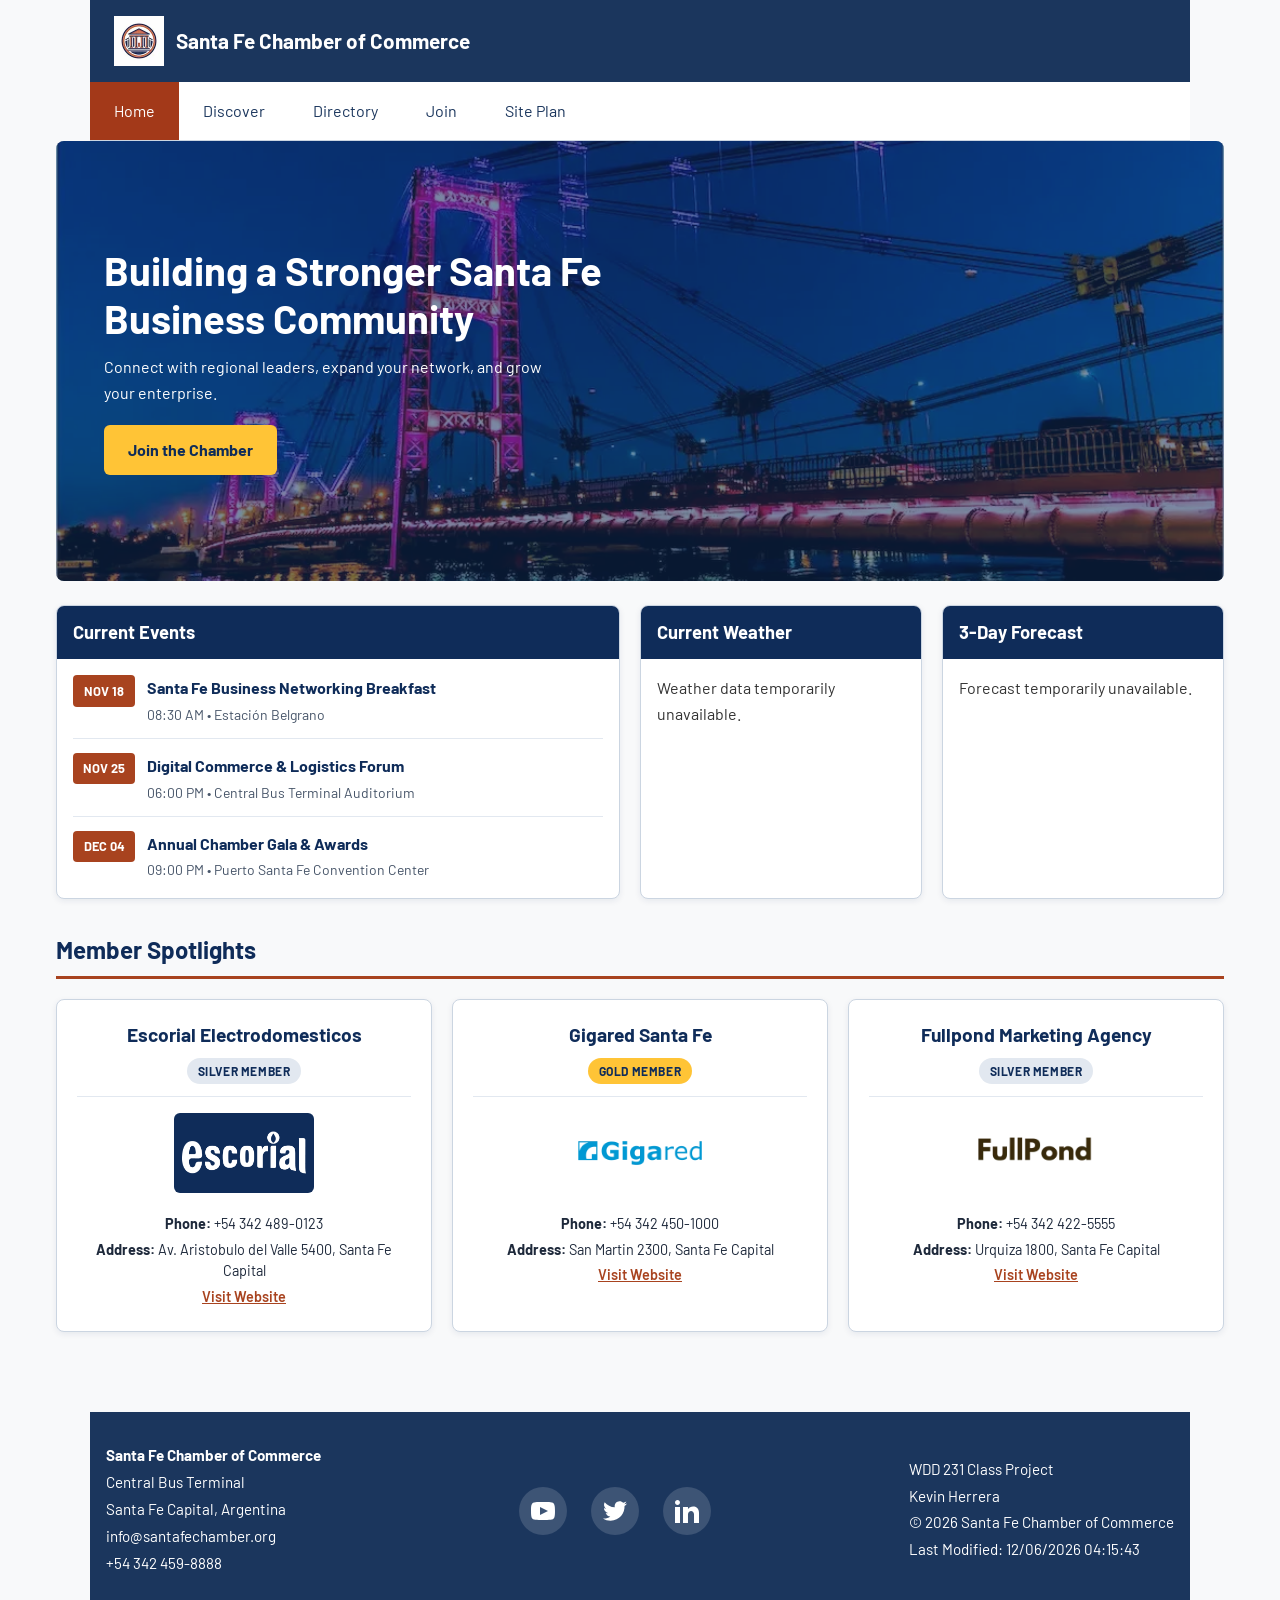
==== chamber/index.html @ 7e20f6a7 "W03 completed" ====
<!DOCTYPE html>
<html lang="en">
<head>
    <meta charset="UTF-8">
    <meta name="viewport" content="width=device-width, initial-scale=1.0">
    <title>Home - Santa Fe Chamber of Commerce</title>
    <meta name="description" content="Welcome to the Santa Fe Chamber of Commerce. Connecting local businesses, fostering economic growth, and supporting community events in Santa Fe Capital.">
    <meta name="author" content="Kevin Herrera">

    <!-- Favicon Integration -->
    <link rel="icon" href="images/favicon.webp" type="image/webp">

    <!-- Open Graph Metadata -->
    <meta property="og:title" content="Santa Fe Chamber of Commerce - Home">
    <meta property="og:description" content="Empowering local commerce, networking, and economic development in Santa Fe Capital, Argentina.">
    <meta property="og:image" content="https://kev8bits.github.io/wdd231/chamber/images/hero-santafe.webp">
    <meta property="og:url" content="https://kev8bits.github.io/wdd231/chamber/index.html">
    <meta property="og:type" content="website">

    <!-- Google Fonts (Barlow) -->
    <link rel="preconnect" href="https://fonts.googleapis.com">
    <link rel="preconnect" href="https://fonts.gstatic.com" crossorigin>
    <link rel="preload" href="https://fonts.googleapis.com/css2?family=Barlow:ital,wght@0,300;0,400;0,600;0,700;1,400&display=swap" as="style">
    <link rel="stylesheet" href="https://fonts.googleapis.com/css2?family=Barlow:ital,wght@0,300;0,400;0,600;0,700;1,400&display=swap" media="print" onload="this.media='all'">
    <noscript>
        <link rel="stylesheet" href="https://fonts.googleapis.com/css2?family=Barlow:ital,wght@0,300;0,400;0,600;0,700;1,400&display=swap">
    </noscript>

    <!-- Stylesheets -->
    <link rel="stylesheet" href="../styles/normalize.css">
    <link rel="stylesheet" href="styles/directory.css">
    <link rel="stylesheet" href="styles/directory-larger.css" media="screen and (min-width: 48rem)">
    <link rel="stylesheet" href="styles/home.css">
    <link rel="stylesheet" href="styles/home-larger.css" media="screen and (min-width: 48rem)">

    <!-- Scripts -->
    <script type="module" src="scripts/home.mjs"></script>
    <!-- preload hero image -->
    <link rel="preload" as="image" href="images/puente_sfe.webp" fetchpriority="high">
</head>
<body>
    <header>
        <div class="header-container">
            <img src="images/logo_header.webp" alt="Santa Fe Chamber of Commerce Logo" width="50" height="50" loading="eager" fetchpriority="high">
            <span>Santa Fe Chamber of Commerce</span>
        </div>
        <button id="ham-btn" class="hamburger" aria-label="Toggle Navigation Menu" aria-expanded="false"></button>
    </header>

    <nav id="nav-bar" class="navigation">
        <ul>
            <li class="current"><a href="index.html" aria-current="page">Home</a></li>
            <li><a href="discover.html">Discover</a></li>
            <li><a href="directory.html">Directory</a></li>
            <li><a href="join.html">Join</a></li>
            <li><a href="siteplan.html">Site Plan</a></li>
        </ul>
    </nav>

    <main class="home-main">
        <!-- Hero Section (Scalable <img> + CTA) -->
        <section class="hero" aria-label="Welcome Banner">
            <img src="images/puente_sfe.webp" alt="Panoramic view of Santa Fe Capital commercial district and suspension bridge" width="1200" height="500" loading="eager" fetchpriority="high">
            <div class="hero-overlay">
                <h1>Building a Stronger Santa Fe Business Community</h1>
                <p>Connect with regional leaders, expand your network, and grow your enterprise.</p>
                <a href="join.html" class="cta-btn">Join the Chamber</a>
            </div>
        </section>

        <!-- Info Grid: Current Events + Weather + 3-Day Forecast -->
        <section class="info-panels" aria-label="Events and Local Weather">
            <!-- Current Events Card -->
            <article class="panel-card events-card">
                <h2>Current Events</h2>
                <ul class="event-list">
                    <li>
                        <span class="event-date">NOV 18</span>
                        <div>
                            <h3>Santa Fe Business Networking Breakfast</h3>
                            <p>08:30 AM &bull; Estación Belgrano</p>
                        </div>
                    </li>
                    <li>
                        <span class="event-date">NOV 25</span>
                        <div>
                            <h3>Digital Commerce &amp; Logistics Forum</h3>
                            <p>06:00 PM &bull; Central Bus Terminal Auditorium</p>
                        </div>
                    </li>
                    <li>
                        <span class="event-date">DEC 04</span>
                        <div>
                            <h3>Annual Chamber Gala &amp; Awards</h3>
                            <p>09:00 PM &bull; Puerto Santa Fe Convention Center</p>
                        </div>
                    </li>
                </ul>
            </article>

            <!-- Current Weather Card -->
            <article class="panel-card weather-card">
                <h2>Current Weather</h2>
                <div id="current-weather" class="weather-current-box">
                    <p>Loading Santa Fe weather...</p>
                </div>
            </article>

            <!-- 3-Day Forecast Card -->
            <article class="panel-card forecast-card">
                <h2>3-Day Forecast</h2>
                <div id="weather-forecast" class="forecast-list">
                    <p>Loading forecast...</p>
                </div>
            </article>
        </section>

        <!-- Company Spotlights (Random Gold & Silver Members) -->
        <section class="spotlights-section" aria-labelledby="spotlights-heading">
            <h2 id="spotlights-heading">Member Spotlights</h2>
            <div id="spotlights-container" class="spotlights-grid"></div>
        </section>
    </main>

    <footer>
        <div class="footer-content">
            <div class="footer-info">
                <p><strong>Santa Fe Chamber of Commerce</strong></p>
                <p>Central Bus Terminal</p>
                <p>Santa Fe Capital, Argentina</p>
                <p>info@santafechamber.org</p>
                <p>+54 342 459-8888</p>
            </div>

            <div class="footer-social">
                <a href="#" aria-label="YouTube">
                    <svg viewBox="0 0 24 24" xmlns="http://www.w3.org/2000/svg">
                        <path d="M19.615 3.184c-3.604-.246-11.631-.245-15.23 0-3.897.266-4.356 2.62-4.385 8.816.029 6.185.484 8.549 4.385 8.816 3.6.245 11.626.246 15.23 0 3.897-.266 4.356-2.62 4.385-8.816-.029-6.185-.484-8.549-4.385-8.816zm-10.615 12.816v-8l8 3.993-8 4.007z"/>
                    </svg>
                </a>
                <a href="#" aria-label="Twitter">
                    <svg viewBox="0 0 24 24" xmlns="http://www.w3.org/2000/svg">
                        <path d="M24 4.557c-.883.392-1.832.656-2.828.775 1.017-.609 1.798-1.574 2.165-2.724-.951.564-2.005.974-3.127 1.195-.897-.957-2.178-1.555-3.594-1.555-3.179 0-5.515 2.966-4.797 6.045-4.091-.205-7.719-2.165-10.148-5.144-1.29 2.213-.669 5.108 1.523 6.574-.806-.026-1.566-.247-2.229-.616-.054 2.281 1.581 4.415 3.949 4.89-.693.188-1.452.232-2.224.084.626 1.956 2.444 3.379 4.6 3.419-2.07 1.623-4.678 2.348-7.29 2.04 2.179 1.397 4.768 2.212 7.548 2.212 9.142 0 14.307-7.721 13.995-14.646.962-.695 1.797-1.562 2.457-2.549z"/>
                    </svg>
                </a>
                <a href="#" aria-label="LinkedIn">
                    <svg viewBox="0 0 24 24" xmlns="http://www.w3.org/2000/svg">
                        <path d="M4.98 3.5c0 1.381-1.11 2.5-2.48 2.5s-2.48-1.119-2.48-2.5c0-1.38 1.11-2.5 2.48-2.5s2.48 1.12 2.48 2.5zm.02 4.5h-5v16h5v-16zm7.982 0h-4.968v16h4.969v-8.399c0-4.67 6.029-5.052 6.029 0v8.399h4.988v-10.131c0-7.88-8.922-7.593-11.018-3.714v-2.155z"/>
                    </svg>
                </a>
            </div>

            <div class="footer-project">
                <p>WDD 231 Class Project</p>
                <p>Kevin Herrera</p>
                <p>&copy; <span id="currentYear"></span> Santa Fe Chamber of Commerce</p>
                <p id="lastModified"></p>
            </div>
        </div>
    </footer>
</body>
</html>
---- chamber/styles/directory.css ----
:root {
    --primary-color: #1b365d;
    --secondary-color: #a33919; /* this made a contrast error so i made it darker */
    --background-color: #f8f9fa;
    --card-background: #ffffff;
    --text-color: #333333;
    --border-color: #cbd5e1;
    --font-primary: 'Barlow', Arial, sans-serif;
}

* {
    box-sizing: border-box;
    margin: 0;
    padding: 0;
    font-family: var(--font-primary);
}

body {
    background-color: var(--background-color);
    color: var(--text-color);
    line-height: 1.6;
}

header {
    background-color: var(--primary-color);
    color: #ffffff;
    display: flex;
    justify-content: space-between;
    align-items: center;
    padding: 1rem 1.5rem;
}

.header-container {
    display: flex;
    align-items: center;
    gap: 12px;
}

.header-container span {
    font-size: 1.3rem;
    font-weight: 700;
}

.hamburger {
    background: none;
    border: none;
    font-size: 2rem;
    color: #ffffff;
    cursor: pointer;
}

.hamburger::before {
    content: "\2630";
}

.hamburger.show::before {
    content: "\00D7";
}

/* Mobile Navigation */
.navigation {
    display: none;
    background-color: #ffffff;
    border-bottom: 1px solid var(--border-color);
}

.navigation.show {
    display: block;
}

.navigation ul {
    list-style: none;
}

.navigation a {
    display: block;
    padding: 0.8rem 1.5rem;
    color: var(--primary-color);
    text-decoration: none;
    border-bottom: 1px solid #eeeeee;
}

.navigation li.current a {
    background-color: var(--secondary-color);
    color: #ffffff;
}

/* Main Container (min-height prevents CLS) */
main {
    padding: 1rem;
    max-width: 100%;
    min-height: 80vh; 
}

main h1 {
    text-align: center;
    color: var(--primary-color);
    margin-bottom: 1.5rem;
}

/* Controls */
.view-controls {
    display: flex;
    justify-content: center;
    gap: 1rem;
    margin-bottom: 2rem;
}

.view-controls button {
    padding: 0.5rem 1.2rem;
    background-color: #ffffff;
    border: 1px solid var(--primary-color);
    color: var(--primary-color);
    border-radius: 4px;
    cursor: pointer;
    font-weight: 600;
}

.view-controls button.active {
    background-color: var(--primary-color);
    color: #ffffff;
}

/* Grid Layout (Default Responsive 1-column mobile) */
#directory-container.grid-layout {
    display: grid;
    grid-template-columns: repeat(auto-fit, minmax(280px, 1fr));
    gap: 1.5rem;
}

#directory-container.grid-layout .member-card {
    background-color: var(--card-background);
    border: 1px solid var(--border-color);
    border-radius: 8px;
    padding: 2rem 1.5rem; 
    text-align: center;
    display: flex;
    flex-direction: column;
    align-items: center;
    justify-content: flex-start; 
    gap: 0.5rem; 
}

#directory-container.grid-layout img {
    width: 100%;
    max-width: 150px; 
    height: 110px;
    object-fit: contain;
    margin-bottom: 1.5rem; 
}

#directory-container .member-card img.invert-filter {
    filter: brightness(0);
    opacity: 0.85;
}

#directory-container.grid-layout img:hover {
    filter: drop-shadow(0px 4px 8px rgba(0, 0, 0, 0.2));
}

#directory-container.grid-layout .member-card img.invert-filter:hover {
    filter: brightness(0) drop-shadow(0px 4px 8px rgba(0, 0, 0, 0.3));
}

#directory-container.grid-layout h2 {
    font-size: 1.2rem;
    color: var(--text-color);
    margin-bottom: 0.5rem;
}

#directory-container.grid-layout p {
    font-size: 0.9rem;
    color: #555555;
    margin: 0;
}

#directory-container.grid-layout a {
    margin-top: 1rem;
    color: #0000ee;
    text-decoration: underline;
    font-size: 0.95rem;
}

/* List Layout (Mobile) */
#directory-container.list-layout {
    display: flex;
    flex-direction: column;
    gap: 0.5rem;
}

#directory-container.list-layout .member-card {
    background-color: var(--card-background);
    border: 1px solid var(--border-color);
    padding: 1rem;
    display: flex;
    flex-direction: column;
    gap: 0.25rem;
}

#directory-container.list-layout img {
    display: none;
}

/* Single Global Footer Declaration */
footer {
    background-color: var(--primary-color);
    color: #ffffff;
    padding: 2rem 1rem;
    margin-top: 3rem;
}

.footer-content {
    display: flex;
    flex-direction: column;
    align-items: center;
    text-align: center;
    gap: 2.5rem;
}

.footer-info p, 
.footer-project p {
    margin-bottom: 0.25rem;
    font-size: 0.95rem;
    line-height: 1.5;
}

.footer-social {
    display: flex;
    gap: 1.5rem;
    justify-content: center;
}

.footer-social a {
    display: flex;
    align-items: center;
    justify-content: center;
    width: 48px;
    height: 48px;
    background-color: rgba(255, 255, 255, 0.15);
    color: #ffffff;
    border-radius: 50%;
    text-decoration: none;
    transition: background-color 0.2s ease, transform 0.2s ease;
}

.footer-social a:hover {
    background-color: var(--secondary-color);
    transform: translateY(-3px);
}

.footer-social svg {
    width: 24px;
    height: 24px;
    fill: currentColor;
}
---- chamber/styles/directory-larger.css ----
@media only screen and (min-width: 48rem) {
    header,
    nav,
    main,
    footer {
        max-width: 1100px;
        margin-left: auto;
        margin-right: auto;
    }

    .hamburger {
        display: none;
    }

    /* Horizontal Desktop Navigation */
    .navigation {
        display: block;
        border-bottom: 1px solid var(--border-color);
    }

    .navigation ul {
        display: flex;
        justify-content: flex-start;
    }

    .navigation a {
        border-bottom: none;
        padding: 1rem 1.5rem;
        transition: background-color 0.2s ease, color 0.2s ease;
    }

    .navigation a:hover {
        background-color: var(--secondary-color);
        color: #ffffff;
    }

    main {
        padding: 2rem 1rem;
    }

    /* Desktop List View Layout */
    #directory-container.list-layout .member-card {
        display: grid;
        grid-template-columns: 2fr 2fr 1fr 1fr;
        align-items: center;
        gap: 1rem;
        padding: 1rem 1.5rem;
    }

    /* Desktop Footer Layout */
    .footer-content {
        flex-direction: row;
        justify-content: space-between;
        align-items: center;
        text-align: left;
    }
}
---- chamber/styles/home.css ----
:root {
    --primary-navy: #0F2C59;
    --terracotta: #A8431F;
    --accent-gold: #FFC436;
    --surface-light: #F8FAFC;
    --border-subtle: #CBD5E1;
    --text-dark: #1E293B;
}

.home-main {
    max-width: 1200px;
    margin: 0 auto;
    padding: 0 1rem 2rem;
}

/* Hero Banner */
.hero {
    position: relative;
    border-radius: 0.5rem;
    overflow: hidden;
    margin-bottom: 1.5rem;
    background-color: var(--primary-navy);
}

.hero img {
    display: block;
    width: 100%;
    height: 360px;
    object-fit: cover;
    opacity: 0.45;
}

.hero-overlay {
    position: absolute;
    inset: 0;
    display: flex;
    flex-direction: column;
    justify-content: center;
    align-items: flex-start;
    padding: 1.5rem;
    color: #FFFFFF;
}

.hero-overlay h1 {
    font-size: 1.65rem;
    line-height: 1.2;
    margin: 0 0 0.75rem;
    color: #FFFFFF;
    text-align: left;
}

.hero-overlay p {
    font-size: 1rem;
    margin: 0 0 1.25rem;
    max-width: 52ch;
}

.cta-btn {
    display: inline-block;
    background-color: var(--accent-gold);
    color: var(--primary-navy);
    font-weight: 700;
    text-decoration: none;
    padding: 0.75rem 1.5rem;
    border-radius: 0.375rem;
    transition: transform 0.2s ease, background-color 0.2s ease;
}

.cta-btn:hover,
.cta-btn:focus-visible {
    background-color: #FFD15C;
    transform: translateY(-2px);
}

/* Events & Weather Panels */
.info-panels {
    display: grid;
    grid-template-columns: 1fr;
    gap: 1.25rem;
    margin-bottom: 2rem;
}

.panel-card {
    background-color: #FFFFFF;
    border: 1px solid var(--border-subtle);
    border-radius: 0.5rem;
    overflow: hidden;
    box-shadow: 0 2px 6px rgba(15, 44, 89, 0.08);
}

.panel-card h2 {
    background-color: var(--primary-navy);
    color: #FFFFFF;
    margin: 0;
    padding: 0.75rem 1rem;
    font-size: 1.15rem;
}

/* Events List */
.event-list {
    list-style: none;
    margin: 0;
    padding: 1rem;
    display: flex;
    flex-direction: column;
    gap: 0.85rem;
}

.event-list li {
    display: flex;
    align-items: flex-start;
    gap: 0.75rem;
    padding-bottom: 0.75rem;
    border-bottom: 1px solid #E2E8F0;
}

.event-list li:last-child {
    border-bottom: none;
    padding-bottom: 0;
}

.event-date {
    background-color: var(--terracotta);
    color: #FFFFFF;
    font-weight: 700;
    font-size: 0.8rem;
    padding: 0.35rem 0.55rem;
    border-radius: 0.25rem;
    min-width: 62px;
    text-align: center;
}

.event-list h3 {
    margin: 0 0 0.2rem;
    font-size: 1rem;
    color: var(--primary-navy);
}

.event-list p {
    margin: 0;
    font-size: 0.875rem;
    color: #475569;
}

/* Current Weather */
.weather-current-box {
    padding: 1rem;
    display: flex;
    align-items: center;
    gap: 1rem;
}

.weather-current-box img {
    width: 68px;
    height: 68px;
    background-color: var(--primary-navy);
    border-radius: 50%;
    padding: 0.25rem;
}

.weather-temp {
    font-size: 2rem;
    font-weight: 700;
    color: var(--primary-navy);
    margin: 0;
}

.weather-desc {
    text-transform: capitalize;
    font-weight: 600;
    color: var(--text-dark);
    margin: 0.15rem 0;
}

.weather-meta {
    font-size: 0.85rem;
    color: #475569;
    margin: 0;
}

/* 3-Day Forecast */
.forecast-list {
    padding: 1rem;
    display: flex;
    flex-direction: column;
    gap: 0.75rem;
}

.forecast-row {
    display: flex;
    justify-content: space-between;
    align-items: center;
    padding: 0.5rem 0.75rem;
    background-color: var(--surface-light);
    border-radius: 0.375rem;
    font-size: 0.95rem;
}

.forecast-day {
    font-weight: 700;
    color: var(--primary-navy);
}

/* Spotlights */
.spotlights-section h2 {
    color: var(--primary-navy);
    border-bottom: 3px solid var(--terracotta);
    padding-bottom: 0.4rem;
    margin-bottom: 1.25rem;
}

.spotlights-grid {
    display: grid;
    grid-template-columns: 1fr;
    gap: 1.25rem;
}

.spotlight-card {
    background-color: #FFFFFF;
    border: 1px solid var(--border-subtle);
    border-radius: 0.5rem;
    padding: 1.25rem;
    display: flex;
    flex-direction: column;
    align-items: center;
    text-align: center;
    box-shadow: 0 2px 6px rgba(15, 44, 89, 0.08);
}

.spotlight-header {
    width: 100%;
    border-bottom: 1px solid #E2E8F0;
    padding-bottom: 0.75rem;
    margin-bottom: 1rem;
}

.spotlight-header h3 {
    margin: 0 0 0.4rem;
    color: var(--primary-navy);
    font-size: 1.2rem;
}

.membership-badge {
    display: inline-block;
    font-size: 0.75rem;
    font-weight: 700;
    text-transform: uppercase;
    letter-spacing: 0.05em;
    padding: 0.2rem 0.65rem;
    border-radius: 999px;
}

.badge-gold {
    background-color: var(--accent-gold);
    color: var(--primary-navy);
}

.badge-silver {
    background-color: #E2E8F0;
    color: var(--primary-navy);
}

.spotlight-logo-wrap {
    width: 140px;
    height: 80px;
    display: flex;
    align-items: center;
    justify-content: center;
    margin-bottom: 1rem;
    padding: 0.5rem;
    border-radius: 0.375rem;
}

.spotlight-logo-wrap.dark-bg {
    background-color: var(--primary-navy);
}

.spotlight-logo-wrap img {
    max-width: 100%;
    max-height: 100%;
    object-fit: contain;
}

.spotlight-details {
    font-size: 0.9rem;
    color: var(--text-dark);
    line-height: 1.5;
}

.spotlight-details p {
    margin: 0.25rem 0;
}

.spotlight-details a {
    color: var(--terracotta);
    font-weight: 600;
    text-decoration: underline;
}
---- chamber/styles/home-larger.css ----
.hero img {
height: 440px;
}

.hero-overlay {
    padding: 3rem;
}

.hero-overlay h1 {
    font-size: 2.5rem;
    max-width: 22ch;
}

.info-panels {
    grid-template-columns: 2fr 1fr 1fr;
}

.spotlights-grid {
    grid-template-columns: repeat(3, 1fr);
}
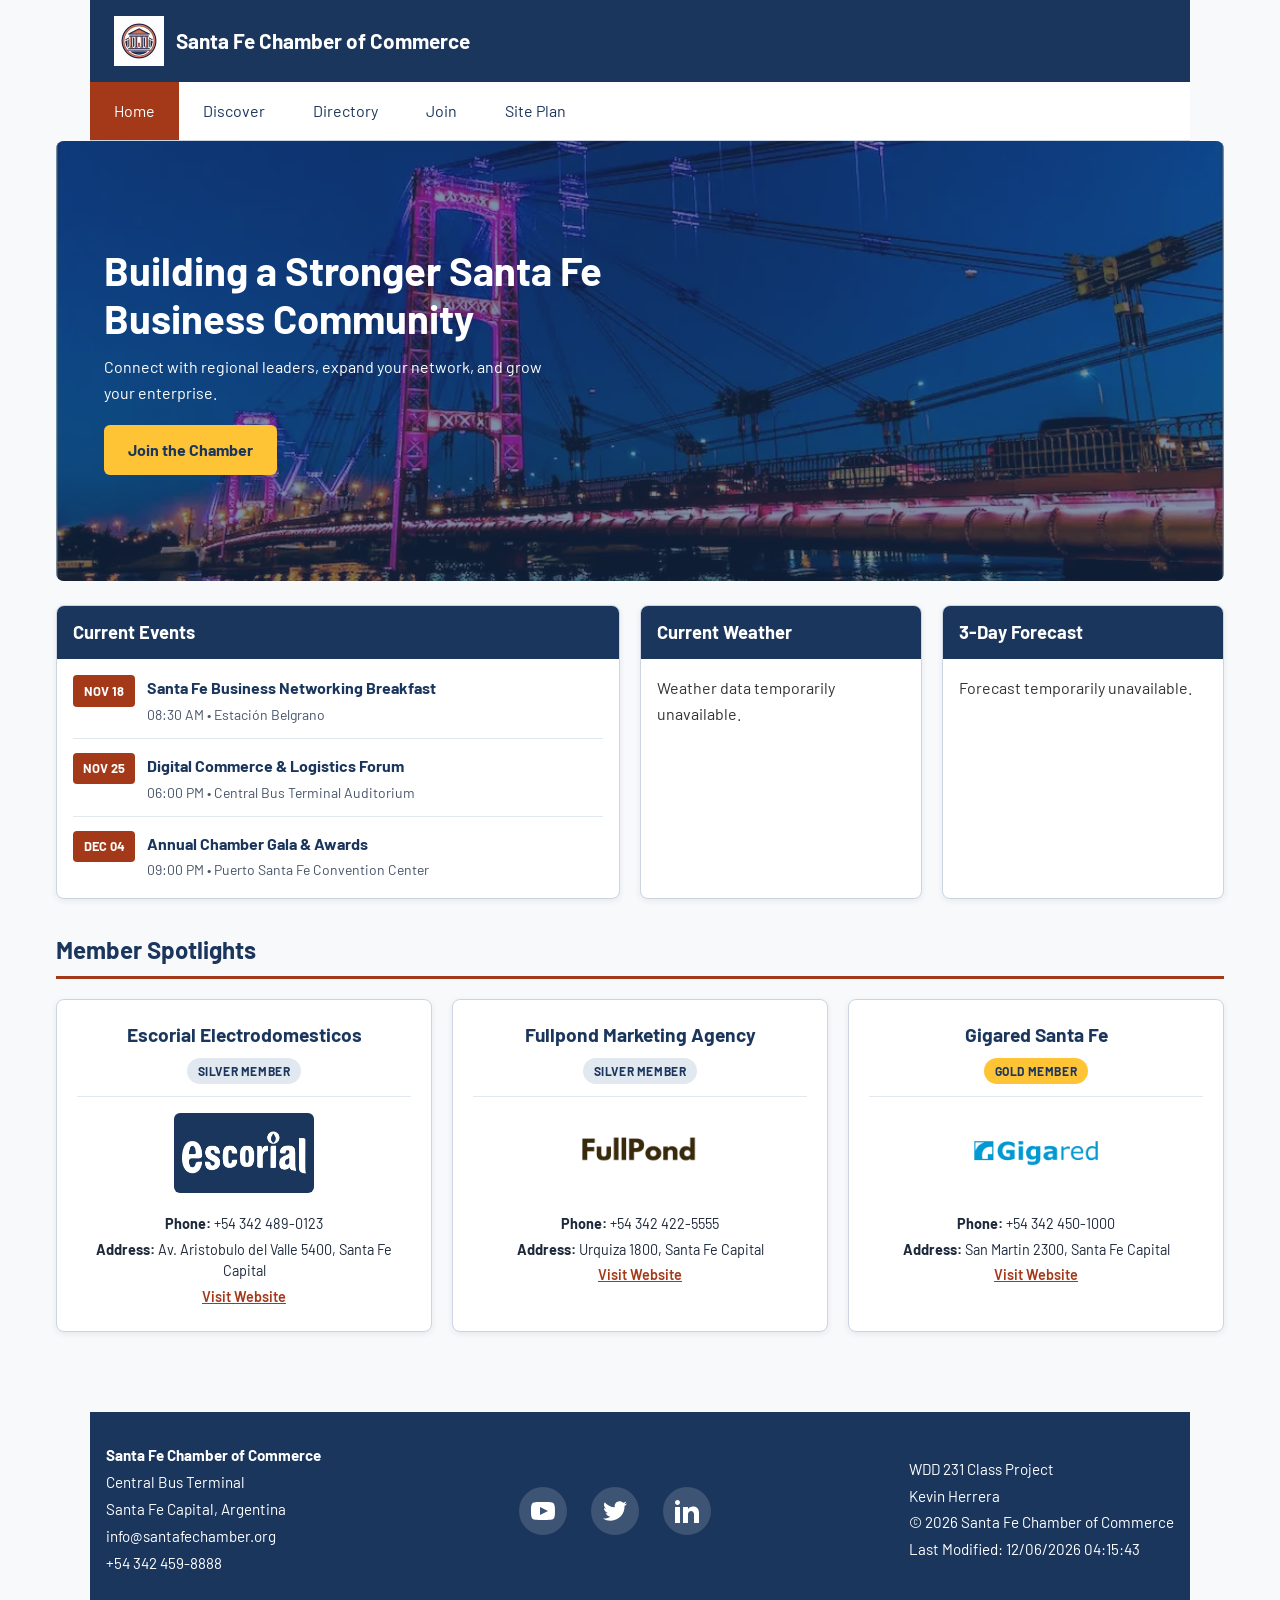
==== commit 575b09e2: "bugs fixed" ====
--- a/chamber/index.html
+++ b/chamber/index.html
@@ -11,9 +11,9 @@
     <link rel="icon" href="images/favicon.webp" type="image/webp">
 
     <!-- Open Graph Metadata -->
-    <meta property="og:title" content="Santa Fe Chamber of Commerce - Home">
+    <meta property="og:title" content="Santa Fe Chamber of Commerce | Local Business Hub">
     <meta property="og:description" content="Empowering local commerce, networking, and economic development in Santa Fe Capital, Argentina.">
-    <meta property="og:image" content="https://kev8bits.github.io/wdd231/chamber/images/hero-santafe.webp">
+    <meta property="og:image" content="https://kev8bits.github.io/wdd231/chamber/images/puente_sfe.webp">
     <meta property="og:url" content="https://kev8bits.github.io/wdd231/chamber/index.html">
     <meta property="og:type" content="website">
 
--- a/chamber/styles/home.css
+++ b/chamber/styles/home.css
@@ -1,12 +1,3 @@
-:root {
-    --primary-navy: #0F2C59;
-    --terracotta: #A8431F;
-    --accent-gold: #FFC436;
-    --surface-light: #F8FAFC;
-    --border-subtle: #CBD5E1;
-    --text-dark: #1E293B;
-}
-
 .home-main {
     max-width: 1200px;
     margin: 0 auto;
@@ -19,7 +10,7 @@
     border-radius: 0.5rem;
     overflow: hidden;
     margin-bottom: 1.5rem;
-    background-color: var(--primary-navy);
+    background-color: var(--primary-color);
 }
 
 .hero img {
@@ -57,8 +48,8 @@
 
 .cta-btn {
     display: inline-block;
-    background-color: var(--accent-gold);
-    color: var(--primary-navy);
+    background-color: #FFC436;
+    color: var(--primary-color);
     font-weight: 700;
     text-decoration: none;
     padding: 0.75rem 1.5rem;
@@ -81,15 +72,15 @@
 }
 
 .panel-card {
-    background-color: #FFFFFF;
-    border: 1px solid var(--border-subtle);
+    background-color: var(--card-background);
+    border: 1px solid #CBD5E1;
     border-radius: 0.5rem;
     overflow: hidden;
     box-shadow: 0 2px 6px rgba(15, 44, 89, 0.08);
 }
 
 .panel-card h2 {
-    background-color: var(--primary-navy);
+    background-color: var(--primary-color);
     color: #FFFFFF;
     margin: 0;
     padding: 0.75rem 1rem;
@@ -120,7 +111,7 @@
 }
 
 .event-date {
-    background-color: var(--terracotta);
+    background-color: var(--secondary-color);
     color: #FFFFFF;
     font-weight: 700;
     font-size: 0.8rem;
@@ -133,7 +124,7 @@
 .event-list h3 {
     margin: 0 0 0.2rem;
     font-size: 1rem;
-    color: var(--primary-navy);
+    color: var(--primary-color);
 }
 
 .event-list p {
@@ -153,7 +144,7 @@
 .weather-current-box img {
     width: 68px;
     height: 68px;
-    background-color: var(--primary-navy);
+    background-color: var(--primary-color);
     border-radius: 50%;
     padding: 0.25rem;
 }
@@ -161,14 +152,14 @@
 .weather-temp {
     font-size: 2rem;
     font-weight: 700;
-    color: var(--primary-navy);
+    color: var(--primary-color);
     margin: 0;
 }
 
 .weather-desc {
     text-transform: capitalize;
     font-weight: 600;
-    color: var(--text-dark);
+    color: #1E293B;
     margin: 0.15rem 0;
 }
 
@@ -191,20 +182,20 @@
     justify-content: space-between;
     align-items: center;
     padding: 0.5rem 0.75rem;
-    background-color: var(--surface-light);
+    background-color: var(--background-color);
     border-radius: 0.375rem;
     font-size: 0.95rem;
 }
 
 .forecast-day {
     font-weight: 700;
-    color: var(--primary-navy);
+    color: var(--primary-color);
 }
 
 /* Spotlights */
 .spotlights-section h2 {
-    color: var(--primary-navy);
-    border-bottom: 3px solid var(--terracotta);
+    color: var(--primary-color);
+    border-bottom: 3px solid var(--secondary-color);
     padding-bottom: 0.4rem;
     margin-bottom: 1.25rem;
 }
@@ -216,8 +207,8 @@
 }
 
 .spotlight-card {
-    background-color: #FFFFFF;
-    border: 1px solid var(--border-subtle);
+    background-color: var(--card-background);
+    border: 1px solid #CBD5E1;
     border-radius: 0.5rem;
     padding: 1.25rem;
     display: flex;
@@ -236,7 +227,7 @@
 
 .spotlight-header h3 {
     margin: 0 0 0.4rem;
-    color: var(--primary-navy);
+    color: var(--primary-color);
     font-size: 1.2rem;
 }
 
@@ -251,13 +242,13 @@
 }
 
 .badge-gold {
-    background-color: var(--accent-gold);
-    color: var(--primary-navy);
+    background-color: #FFC436;
+    color: var(--primary-color);
 }
 
 .badge-silver {
     background-color: #E2E8F0;
-    color: var(--primary-navy);
+    color: var(--primary-color);
 }
 
 .spotlight-logo-wrap {
@@ -272,7 +263,7 @@
 }
 
 .spotlight-logo-wrap.dark-bg {
-    background-color: var(--primary-navy);
+    background-color: var(--primary-color);
 }
 
 .spotlight-logo-wrap img {
@@ -283,7 +274,7 @@
 
 .spotlight-details {
     font-size: 0.9rem;
-    color: var(--text-dark);
+    color: #1E293B;
     line-height: 1.5;
 }
 
@@ -292,7 +283,7 @@
 }
 
 .spotlight-details a {
-    color: var(--terracotta);
+    color: var(--secondary-color);
     font-weight: 600;
     text-decoration: underline;
 }
--- a/chamber/styles/home-larger.css
+++ b/chamber/styles/home-larger.css
@@ -1,21 +1,22 @@
+@media only screen and (min-width: 48rem) {
+    .hero img {
+        height: 440px;
+    }
 
-.hero img {
-height: 440px;
-}
+    .hero-overlay {
+        padding: 3rem;
+    }
 
-.hero-overlay {
-    padding: 3rem;
-}
+    .hero-overlay h1 {
+        font-size: 2.5rem;
+        max-width: 22ch;
+    }
 
-.hero-overlay h1 {
-    font-size: 2.5rem;
-    max-width: 22ch;
-}
+    .info-panels {
+        grid-template-columns: 2fr 1fr 1fr;
+    }
 
-.info-panels {
-    grid-template-columns: 2fr 1fr 1fr;
-}
-
-.spotlights-grid {
-    grid-template-columns: repeat(3, 1fr);
-}
+    .spotlights-grid {
+        grid-template-columns: repeat(3, 1fr);
+    }
+}
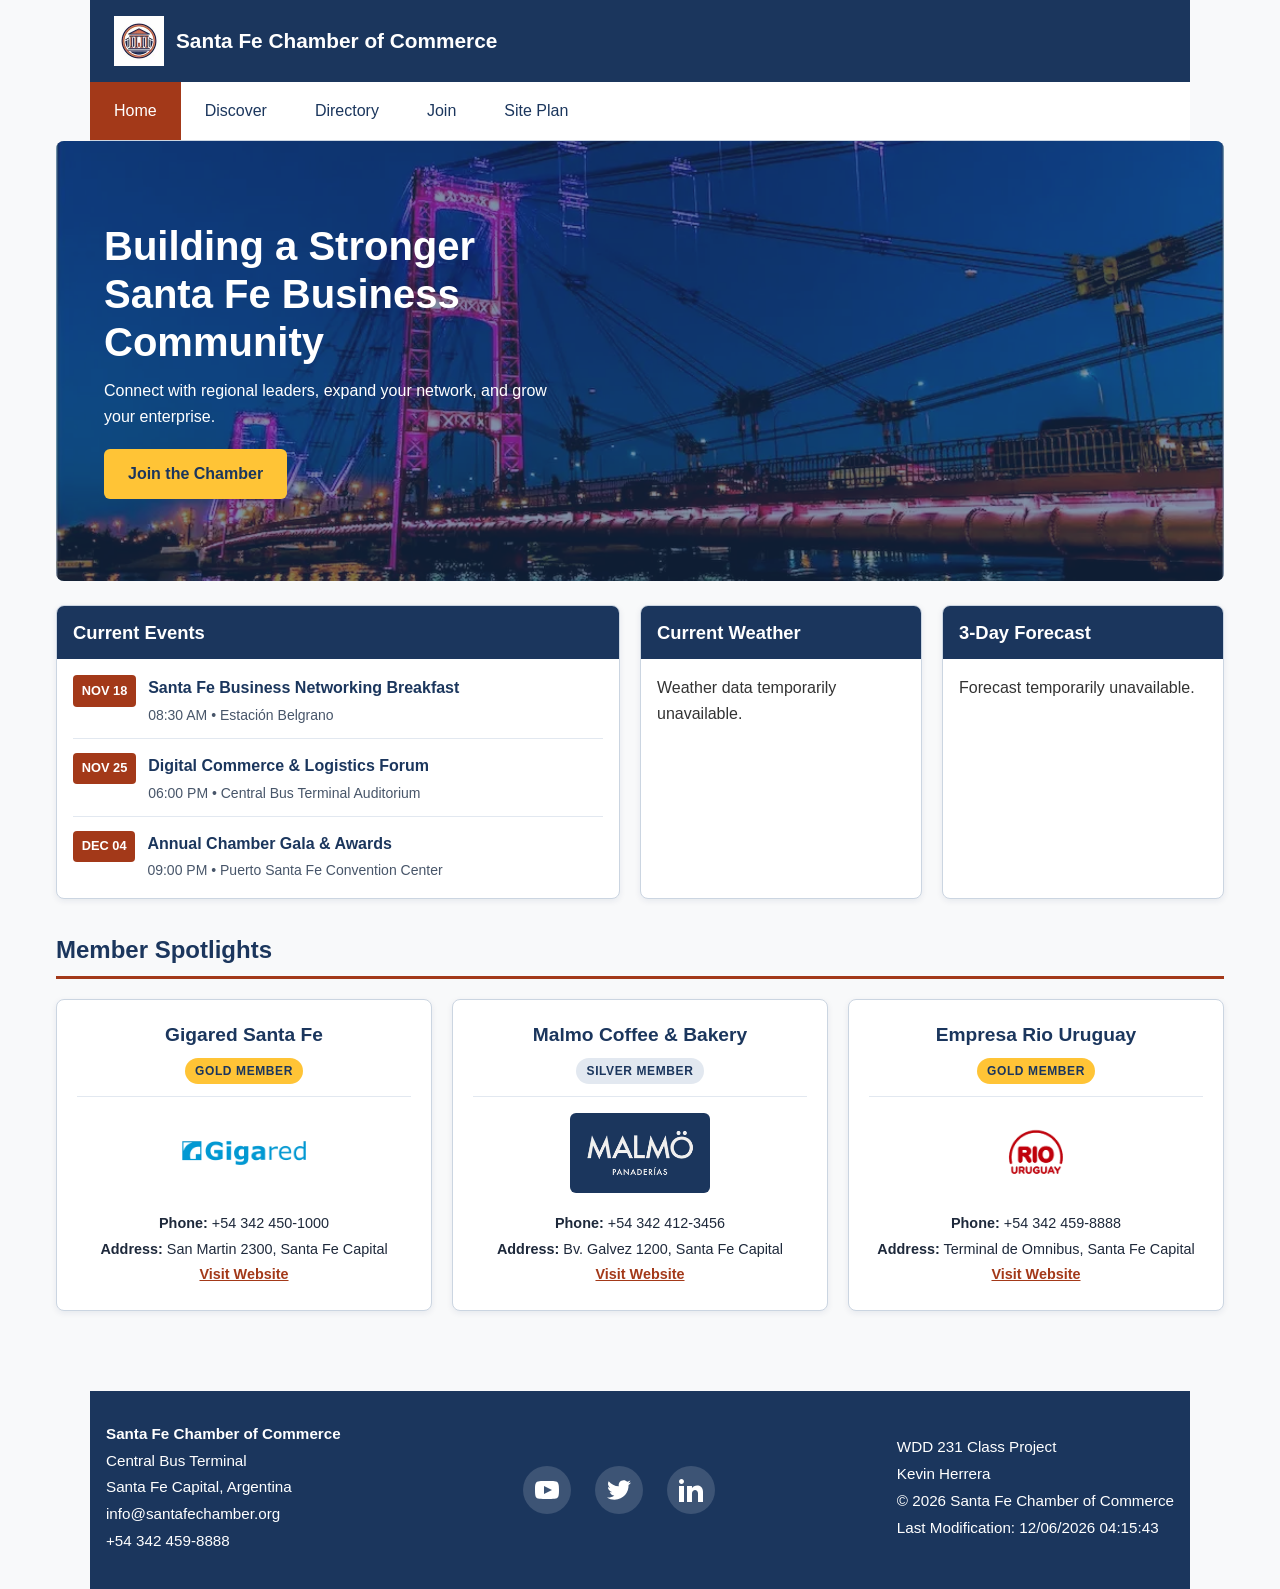
==== commit fa3e351b: "w03 fixes and w04 learning activities" ====
--- a/chamber/index.html
+++ b/chamber/index.html
@@ -20,11 +20,6 @@
     <!-- Google Fonts (Barlow) -->
     <link rel="preconnect" href="https://fonts.googleapis.com">
     <link rel="preconnect" href="https://fonts.gstatic.com" crossorigin>
-    <link rel="preload" href="https://fonts.googleapis.com/css2?family=Barlow:ital,wght@0,300;0,400;0,600;0,700;1,400&display=swap" as="style">
-    <link rel="stylesheet" href="https://fonts.googleapis.com/css2?family=Barlow:ital,wght@0,300;0,400;0,600;0,700;1,400&display=swap" media="print" onload="this.media='all'">
-    <noscript>
-        <link rel="stylesheet" href="https://fonts.googleapis.com/css2?family=Barlow:ital,wght@0,300;0,400;0,600;0,700;1,400&display=swap">
-    </noscript>
 
     <!-- Stylesheets -->
     <link rel="stylesheet" href="../styles/normalize.css">
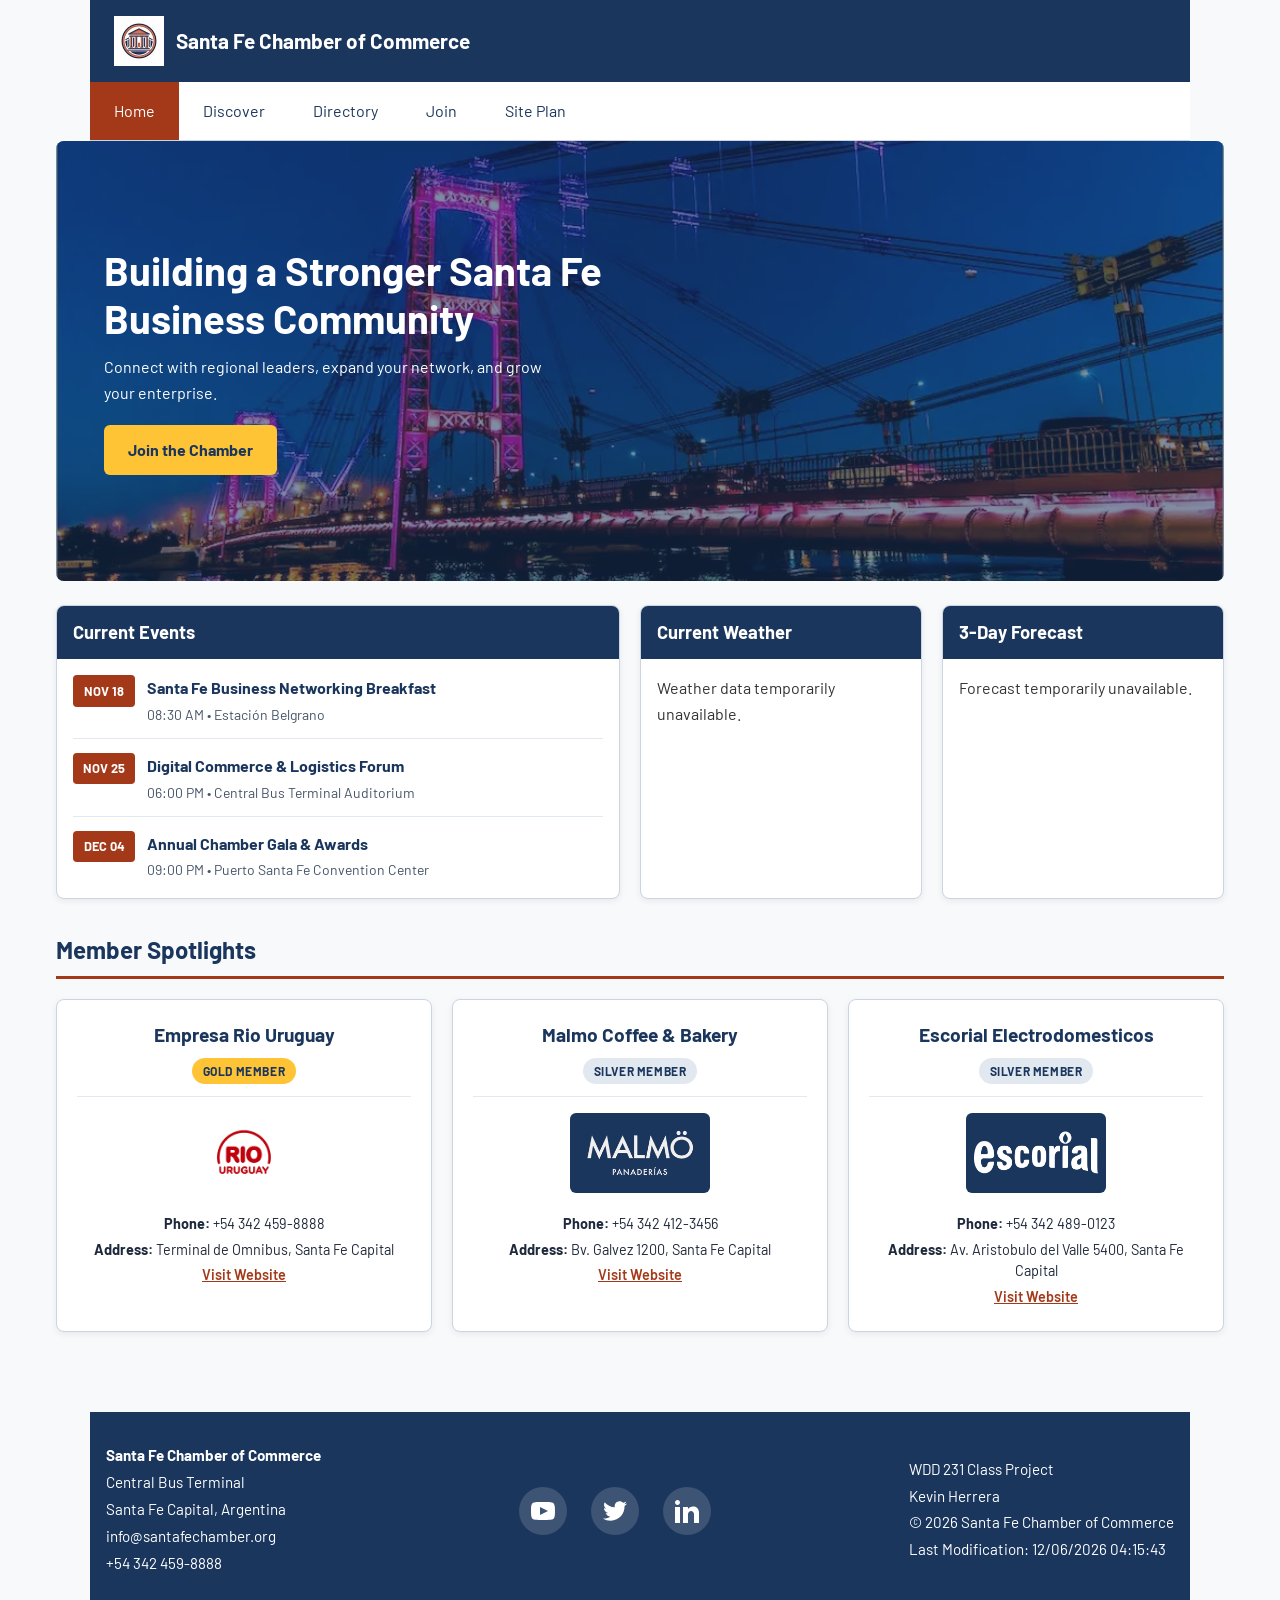
==== commit aa5a28de: "google fonts bug fixed" ====
--- a/chamber/index.html
+++ b/chamber/index.html
@@ -20,6 +20,7 @@
     <!-- Google Fonts (Barlow) -->
     <link rel="preconnect" href="https://fonts.googleapis.com">
     <link rel="preconnect" href="https://fonts.gstatic.com" crossorigin>
+    <link rel="stylesheet" href="https://fonts.googleapis.com/css2?family=Barlow:ital,wght@0,300;0,400;0,600;0,700;1,400&display=swap">
 
     <!-- Stylesheets -->
     <link rel="stylesheet" href="../styles/normalize.css">
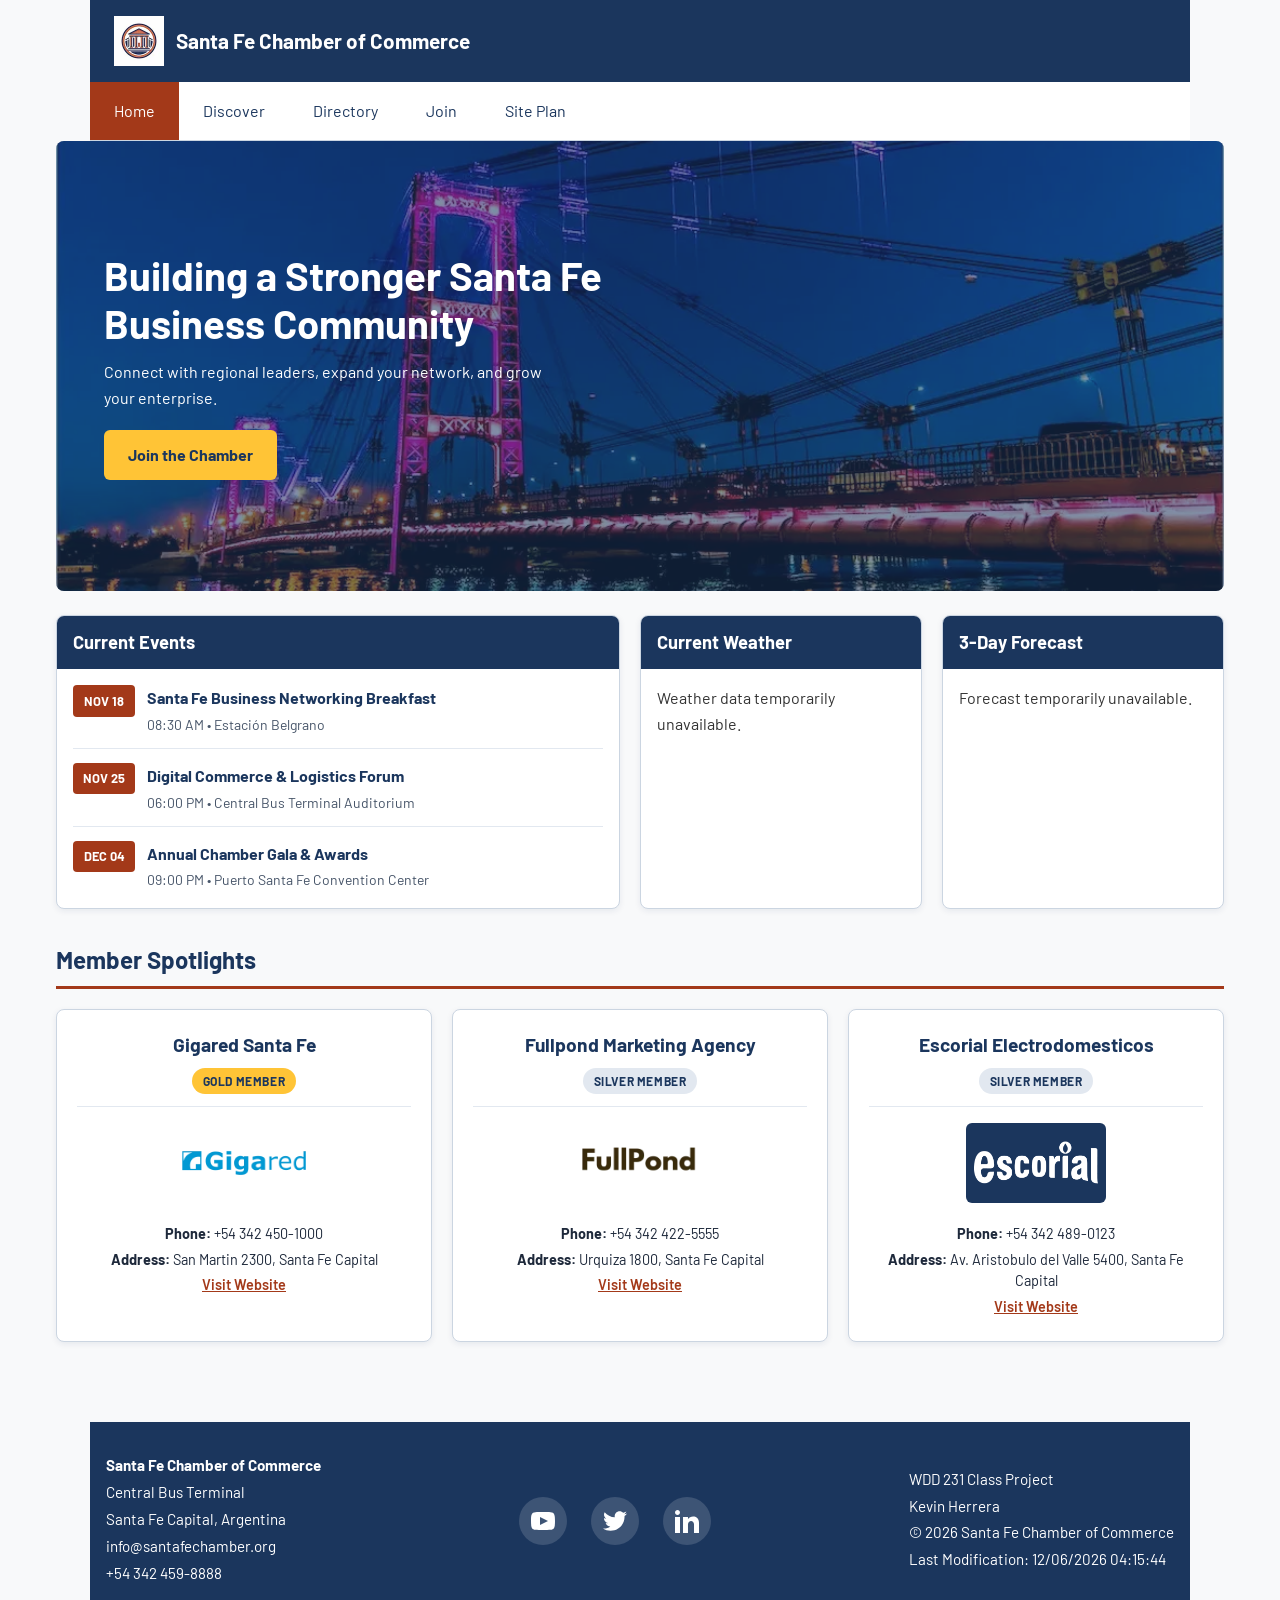
==== commit 87d5fe81: "." ====
--- a/chamber/index.html
+++ b/chamber/index.html
@@ -56,7 +56,7 @@
     <main class="home-main">
         <!-- Hero Section (Scalable <img> + CTA) -->
         <section class="hero" aria-label="Welcome Banner">
-            <img src="images/puente_sfe.webp" alt="Panoramic view of Santa Fe Capital commercial district and suspension bridge" width="1200" height="500" loading="eager" fetchpriority="high">
+            <img src="images/puente_sfe.webp" alt="Panoramic view of Santa Fe Capital commercial district and suspension bridge" width="1054" height="721" loading="eager" fetchpriority="high">
             <div class="hero-overlay">
                 <h1>Building a Stronger Santa Fe Business Community</h1>
                 <p>Connect with regional leaders, expand your network, and grow your enterprise.</p>
--- a/chamber/styles/home.css
+++ b/chamber/styles/home.css
@@ -6,7 +6,8 @@
 
 /* Hero Banner */
 .hero {
-    position: relative;
+    display: grid;
+    grid-template-columns: 1fr;
     border-radius: 0.5rem;
     overflow: hidden;
     margin-bottom: 1.5rem;
@@ -14,16 +15,19 @@
 }
 
 .hero img {
+    grid-area: 1 / 1;
     display: block;
     width: 100%;
-    height: 360px;
+    height: 100%;
+    min-height: 260px;
     object-fit: cover;
     opacity: 0.45;
 }
 
 .hero-overlay {
-    position: absolute;
-    inset: 0;
+    grid-area: 1 / 1;
+    position: relative;
+    z-index: 1;
     display: flex;
     flex-direction: column;
     justify-content: center;
--- a/chamber/styles/home-larger.css
+++ b/chamber/styles/home-larger.css
@@ -1,6 +1,6 @@
 @media only screen and (min-width: 48rem) {
     .hero img {
-        height: 440px;
+        max-height: 450px;
     }
 
     .hero-overlay {
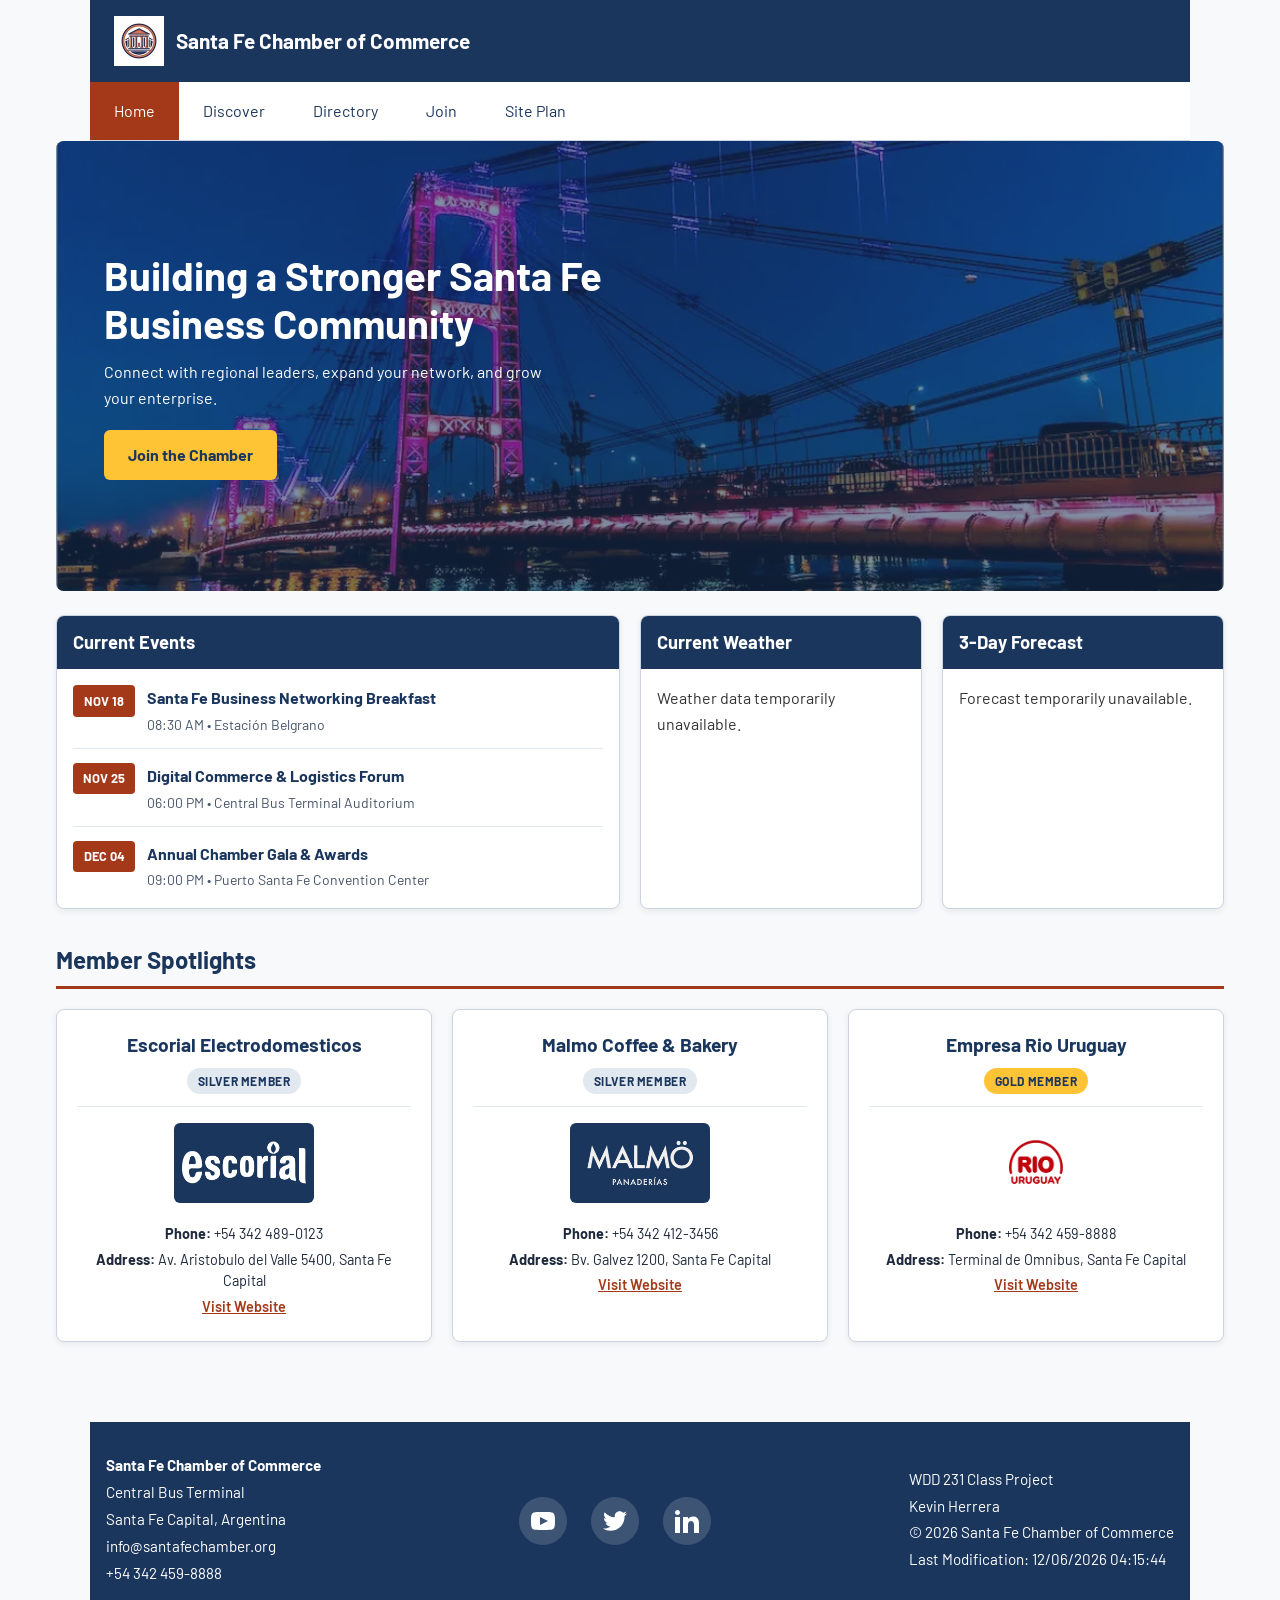
==== commit 5e0f7076: "hero img responsive" ====
--- a/chamber/index.html
+++ b/chamber/index.html
@@ -32,7 +32,7 @@
     <!-- Scripts -->
     <script type="module" src="scripts/home.mjs"></script>
     <!-- preload hero image -->
-    <link rel="preload" as="image" href="images/puente_sfe.webp" fetchpriority="high">
+    <link rel="preload" as="image" href="images/puente_sfe.webp" imagesrcset="images/puente_sfe_small.webp 600w, images/puente_sfe.webp 1054w" imagesizes="(max-width: 767px) 100vw, 1200px" fetchpriority="high">
 </head>
 <body>
     <header>
@@ -56,7 +56,7 @@
     <main class="home-main">
         <!-- Hero Section (Scalable <img> + CTA) -->
         <section class="hero" aria-label="Welcome Banner">
-            <img src="images/puente_sfe.webp" alt="Panoramic view of Santa Fe Capital commercial district and suspension bridge" width="1054" height="721" loading="eager" fetchpriority="high">
+            <img src="images/puente_sfe.webp" srcset="images/puente_sfe_small.webp 600w, images/puente_sfe.webp 1054w" sizes="(max-width: 767px) 100vw, 1200px" alt="Panoramic view of Santa Fe Capital commercial district and suspension bridge" width="1054" height="721" loading="eager" fetchpriority="high">
             <div class="hero-overlay">
                 <h1>Building a Stronger Santa Fe Business Community</h1>
                 <p>Connect with regional leaders, expand your network, and grow your enterprise.</p>
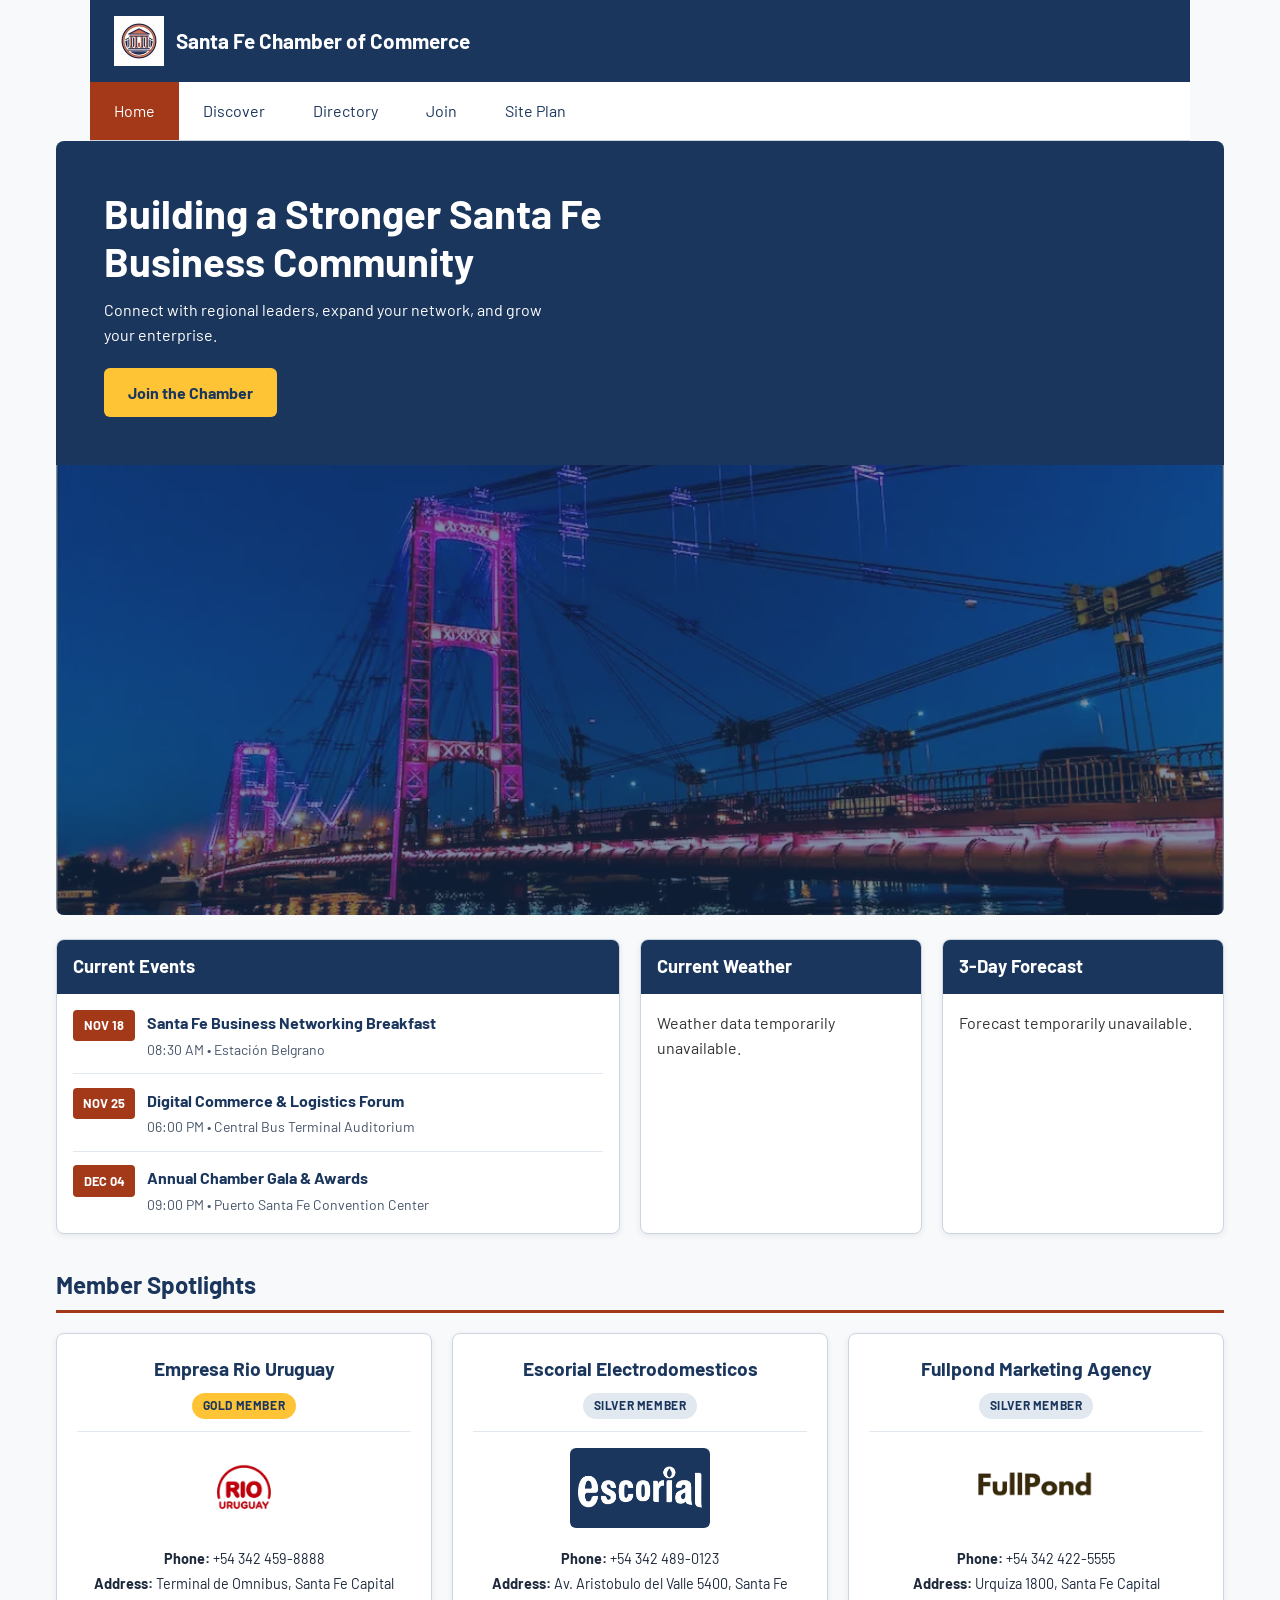
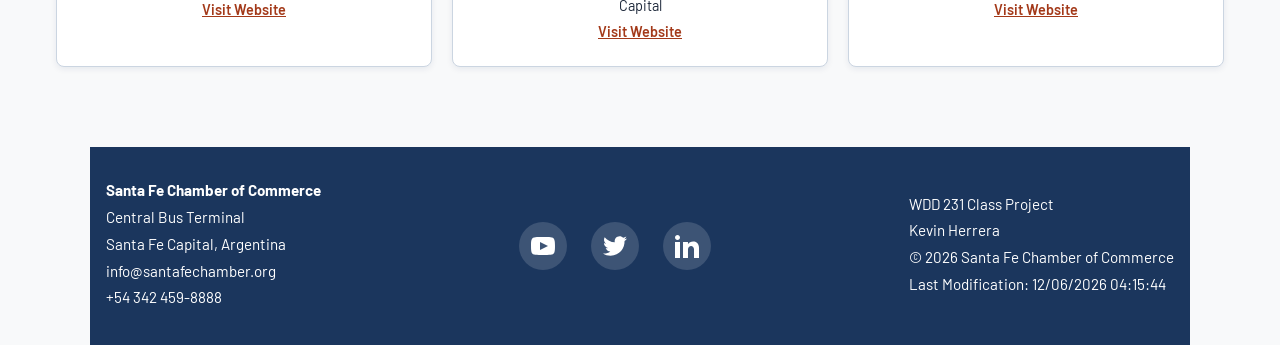
==== commit defd5606: "." ====
--- a/chamber/index.html
+++ b/chamber/index.html
@@ -32,7 +32,8 @@
     <!-- Scripts -->
     <script type="module" src="scripts/home.mjs"></script>
     <!-- preload hero image -->
-    <link rel="preload" as="image" href="images/puente_sfe.webp" imagesrcset="images/puente_sfe_small.webp 600w, images/puente_sfe.webp 1054w" imagesizes="(max-width: 767px) 100vw, 1200px" fetchpriority="high">
+    <link rel="preload" as="image" href="images/puente_sfe_small.webp" media="(max-width: 767px)" fetchpriority="high">
+    <link rel="preload" as="image" href="images/puente_sfe.webp" media="(min-width: 768px)" fetchpriority="high">
 </head>
 <body>
     <header>
@@ -56,7 +57,10 @@
     <main class="home-main">
         <!-- Hero Section (Scalable <img> + CTA) -->
         <section class="hero" aria-label="Welcome Banner">
-            <img src="images/puente_sfe.webp" srcset="images/puente_sfe_small.webp 600w, images/puente_sfe.webp 1054w" sizes="(max-width: 767px) 100vw, 1200px" alt="Panoramic view of Santa Fe Capital commercial district and suspension bridge" width="1054" height="721" loading="eager" fetchpriority="high">
+            <picture>
+                <source media="(max-width: 767px)" srcset="images/puente_sfe_small.webp">
+                <img src="images/puente_sfe.webp" alt="Panoramic view of Santa Fe Capital commercial district and suspension bridge" width="1054" height="721" loading="eager" fetchpriority="high">
+            </picture>
             <div class="hero-overlay">
                 <h1>Building a Stronger Santa Fe Business Community</h1>
                 <p>Connect with regional leaders, expand your network, and grow your enterprise.</p>
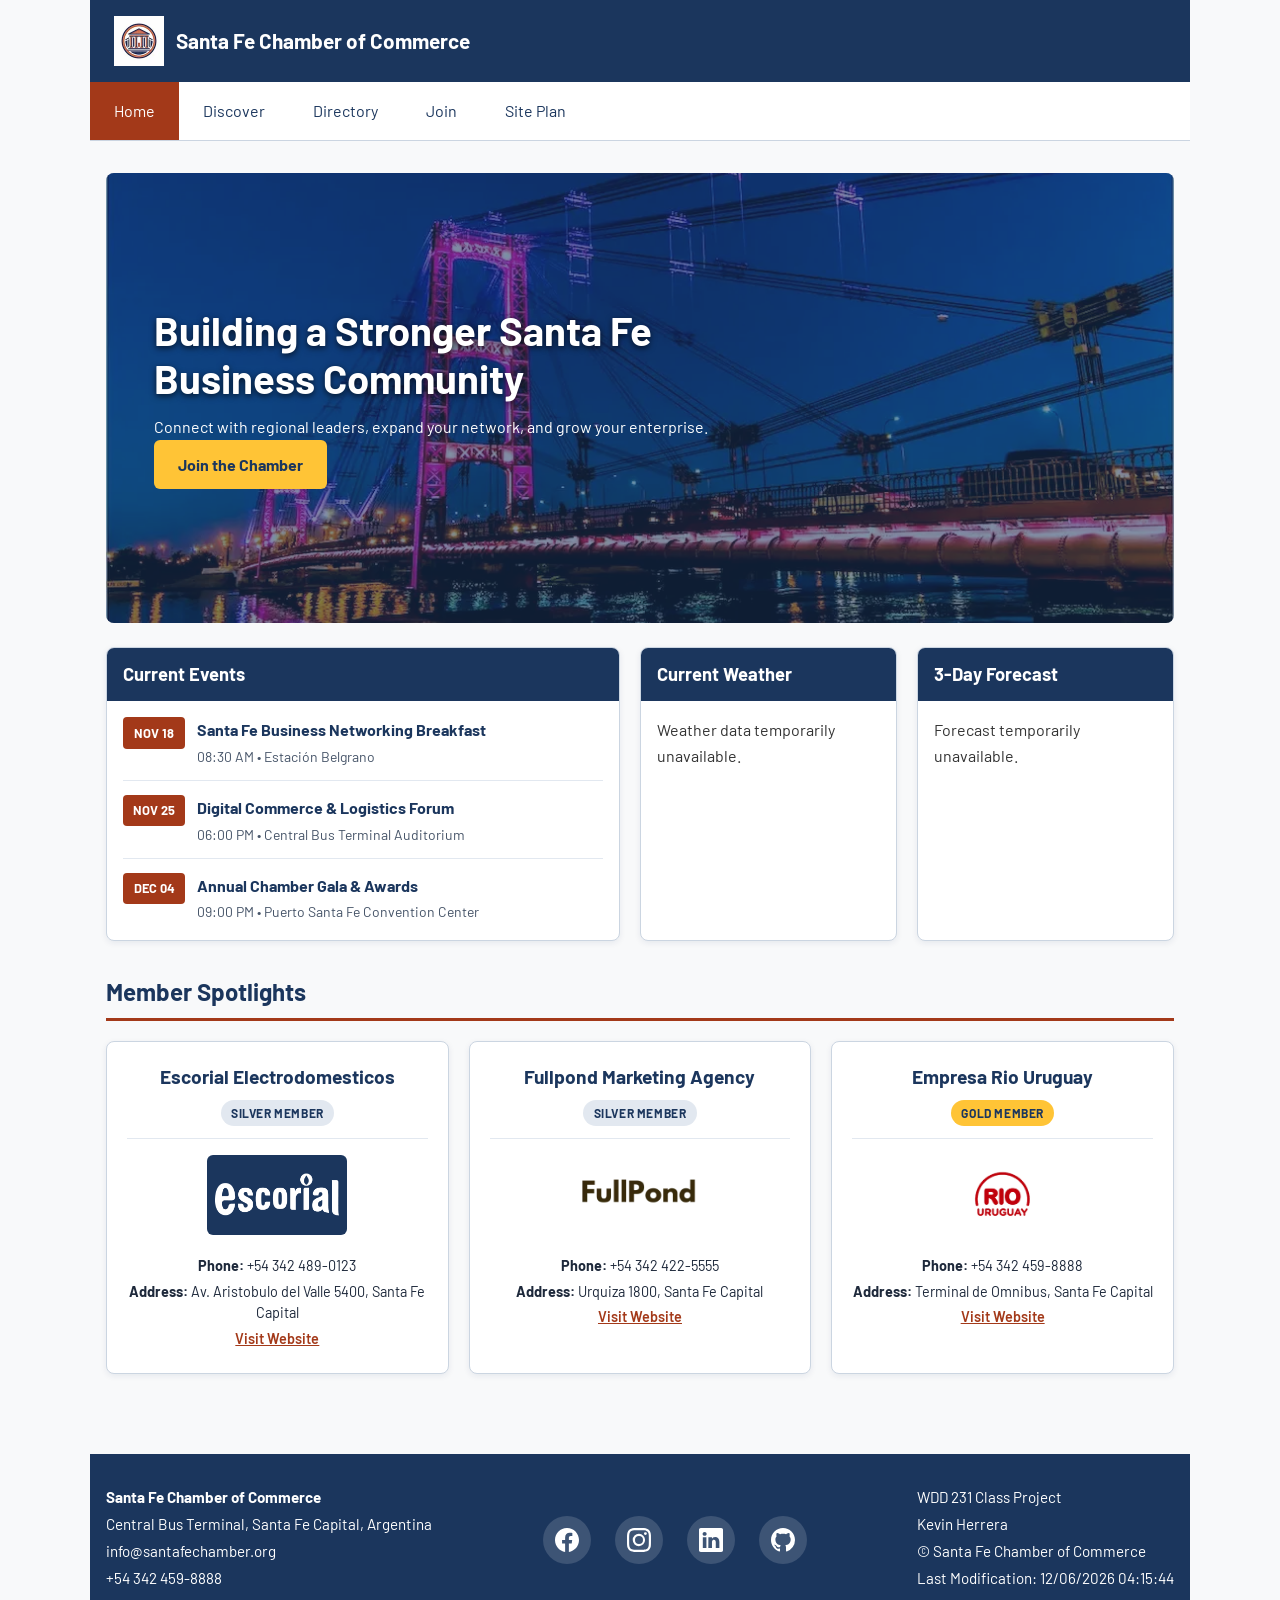
==== commit a212a991: "join and thankyou pages created" ====
--- a/chamber/index.html
+++ b/chamber/index.html
@@ -24,6 +24,8 @@
 
     <!-- Stylesheets -->
     <link rel="stylesheet" href="../styles/normalize.css">
+    <link rel="stylesheet" href="styles/base.css">
+    <link rel="stylesheet" href="styles/base-larger.css">
     <link rel="stylesheet" href="styles/directory.css">
     <link rel="stylesheet" href="styles/directory-larger.css" media="screen and (min-width: 48rem)">
     <link rel="stylesheet" href="styles/home.css">
@@ -126,34 +128,28 @@
         <div class="footer-content">
             <div class="footer-info">
                 <p><strong>Santa Fe Chamber of Commerce</strong></p>
-                <p>Central Bus Terminal</p>
-                <p>Santa Fe Capital, Argentina</p>
+                <p>Central Bus Terminal, Santa Fe Capital, Argentina</p>
                 <p>info@santafechamber.org</p>
                 <p>+54 342 459-8888</p>
             </div>
-
             <div class="footer-social">
-                <a href="#" aria-label="YouTube">
-                    <svg viewBox="0 0 24 24" xmlns="http://www.w3.org/2000/svg">
-                        <path d="M19.615 3.184c-3.604-.246-11.631-.245-15.23 0-3.897.266-4.356 2.62-4.385 8.816.029 6.185.484 8.549 4.385 8.816 3.6.245 11.626.246 15.23 0 3.897-.266 4.356-2.62 4.385-8.816-.029-6.185-.484-8.549-4.385-8.816zm-10.615 12.816v-8l8 3.993-8 4.007z"/>
-                    </svg>
+                <a href="https://www.facebook.com/kevin.herrera.94849" target="_blank" rel="noopener" aria-label="Facebook Profile">
+                    <img src="../images/facebook.svg" alt="" width="24" height="24" loading="lazy">
                 </a>
-                <a href="#" aria-label="Twitter">
-                    <svg viewBox="0 0 24 24" xmlns="http://www.w3.org/2000/svg">
-                        <path d="M24 4.557c-.883.392-1.832.656-2.828.775 1.017-.609 1.798-1.574 2.165-2.724-.951.564-2.005.974-3.127 1.195-.897-.957-2.178-1.555-3.594-1.555-3.179 0-5.515 2.966-4.797 6.045-4.091-.205-7.719-2.165-10.148-5.144-1.29 2.213-.669 5.108 1.523 6.574-.806-.026-1.566-.247-2.229-.616-.054 2.281 1.581 4.415 3.949 4.89-.693.188-1.452.232-2.224.084.626 1.956 2.444 3.379 4.6 3.419-2.07 1.623-4.678 2.348-7.29 2.04 2.179 1.397 4.768 2.212 7.548 2.212 9.142 0 14.307-7.721 13.995-14.646.962-.695 1.797-1.562 2.457-2.549z"/>
-                    </svg>
+                <a href="https://www.instagram.com/kev_hc/" target="_blank" rel="noopener" aria-label="Instagram Profile">
+                    <img src="../images/instagram.svg" alt="" width="24" height="24" loading="lazy">
                 </a>
-                <a href="#" aria-label="LinkedIn">
-                    <svg viewBox="0 0 24 24" xmlns="http://www.w3.org/2000/svg">
-                        <path d="M4.98 3.5c0 1.381-1.11 2.5-2.48 2.5s-2.48-1.119-2.48-2.5c0-1.38 1.11-2.5 2.48-2.5s2.48 1.12 2.48 2.5zm.02 4.5h-5v16h5v-16zm7.982 0h-4.968v16h4.969v-8.399c0-4.67 6.029-5.052 6.029 0v8.399h4.988v-10.131c0-7.88-8.922-7.593-11.018-3.714v-2.155z"/>
-                    </svg>
+                <a href="https://www.linkedin.com/in/kevin-herrera-a41b052ba" target="_blank" rel="noopener" aria-label="LinkedIn Profile">
+                    <img src="../images/linkedin.svg" alt="" width="24" height="24" loading="lazy">
+                </a>
+                <a href="https://github.com/kev8bits" target="_blank" rel="noopener" aria-label="GitHub Profile">
+                    <img src="../images/github.svg" alt="" width="24" height="24" loading="lazy">
                 </a>
             </div>
-
             <div class="footer-project">
                 <p>WDD 231 Class Project</p>
                 <p>Kevin Herrera</p>
-                <p>&copy; <span id="currentYear"></span> Santa Fe Chamber of Commerce</p>
+                <p>&copy;<span id="currentyear"></span> Santa Fe Chamber of Commerce</p>
                 <p id="lastModified"></p>
             </div>
         </div>
--- a/chamber/styles/base.css
+++ b/chamber/styles/base.css
@@ -0,0 +1,158 @@
+:root {
+    --primary-color: #1b365d;
+    --secondary-color: #a33919;
+    --accent-color: #ffc436;
+    --accent-hover: #ffd15c;
+    --background-color: #f8f9fa;
+    --card-background: #ffffff;
+    --text-color: #333333;
+    --border-color: #cbd5e1;
+    --font-primary: 'Barlow', Arial, sans-serif;
+}
+
+*,
+*::before,
+*::after {
+    box-sizing: border-box;
+    margin: 0;
+    padding: 0;
+}
+
+body {
+    font-family: var(--font-primary);
+    background-color: var(--background-color);
+    color: var(--text-color);
+    line-height: 1.6;
+}
+
+/* Header */
+header {
+    background-color: var(--primary-color);
+    color: #ffffff;
+    display: flex;
+    justify-content: space-between;
+    align-items: center;
+    padding: 1rem 1.5rem;
+}
+
+.header-container {
+    display: flex;
+    align-items: center;
+    gap: 12px;
+}
+
+.header-container span {
+    font-size: 1.3rem;
+    font-weight: 700;
+}
+
+.hamburger {
+    background: none;
+    border: none;
+    font-size: 2rem;
+    color: #ffffff;
+    cursor: pointer;
+}
+
+.hamburger::before {
+    content: "\2630";
+}
+
+.hamburger.show::before {
+    content: "\00D7";
+}
+
+/* Mobile Navigation */
+.navigation {
+    display: none;
+    background-color: #ffffff;
+    border-bottom: 1px solid var(--border-color);
+}
+
+.navigation.show {
+    display: block;
+}
+
+.navigation ul {
+    list-style: none;
+}
+
+.navigation a {
+    display: block;
+    padding: 0.8rem 1.5rem;
+    color: var(--primary-color);
+    text-decoration: none;
+    border-bottom: 1px solid #eeeeee;
+}
+
+.navigation li.current a {
+    background-color: var(--secondary-color);
+    color: #ffffff;
+}
+
+/* Main Container (min-height prevents CLS) */
+main {
+    padding: 1rem;
+    max-width: 100%;
+    min-height: 80vh;
+}
+
+main h1 {
+    text-align: center;
+    color: var(--primary-color);
+    margin-bottom: 1.5rem;
+}
+
+/* Global Footer */
+footer {
+    background-color: var(--primary-color);
+    color: #ffffff;
+    padding: 2rem 1rem;
+    margin-top: 3rem;
+}
+
+.footer-content {
+    display: flex;
+    flex-direction: column;
+    align-items: center;
+    text-align: center;
+    gap: 2.5rem;
+}
+
+.footer-info p,
+.footer-project p {
+    margin-bottom: 0.25rem;
+    font-size: 0.95rem;
+    line-height: 1.5;
+}
+
+.footer-social {
+    display: flex;
+    gap: 1.5rem;
+    justify-content: center;
+}
+
+.footer-social a {
+    display: flex;
+    align-items: center;
+    justify-content: center;
+    width: 48px;
+    height: 48px;
+    background-color: rgba(255, 255, 255, 0.15);
+    color: #ffffff;
+    border-radius: 50%;
+    text-decoration: none;
+    transition: background-color 0.2s ease, transform 0.2s ease;
+}
+
+.footer-social a:hover,
+.footer-social a:focus-visible {
+    background-color: var(--secondary-color);
+    transform: translateY(-3px);
+}
+
+.footer-social img {
+    width: 24px;
+    height: 24px;
+    filter: brightness(0) invert(1);
+}
--- a/chamber/styles/base-larger.css
+++ b/chamber/styles/base-larger.css
@@ -0,0 +1,49 @@
+@media only screen and (min-width: 48rem) {
+    header,
+    nav,
+    main,
+    footer {
+        max-width: 1100px;
+        margin-left: auto;
+        margin-right: auto;
+    }
+
+    .hamburger {
+        display: none;
+    }
+
+    /* Horizontal Desktop Navigation */
+    .navigation {
+        display: block;
+        border-bottom: 1px solid var(--border-color);
+    }
+
+    .navigation ul {
+        display: flex;
+        justify-content: flex-start;
+    }
+
+    .navigation a {
+        border-bottom: none;
+        padding: 1rem 1.5rem;
+        transition: background-color 0.2s ease, color 0.2s ease;
+    }
+
+    .navigation a:hover,
+    .navigation a:focus-visible {
+        background-color: var(--secondary-color);
+        color: #ffffff;
+    }
+
+    main {
+        padding: 2rem 1rem;
+    }
+
+    /* Desktop Footer Layout */
+    .footer-content {
+        flex-direction: row;
+        justify-content: space-between;
+        align-items: center;
+        text-align: left;
+    }
+}
--- a/chamber/styles/directory.css
+++ b/chamber/styles/directory.css
@@ -1,103 +1,3 @@
-:root {
-    --primary-color: #1b365d;
-    --secondary-color: #a33919; /* this made a contrast error so i made it darker */
-    --background-color: #f8f9fa;
-    --card-background: #ffffff;
-    --text-color: #333333;
-    --border-color: #cbd5e1;
-    --font-primary: 'Barlow', Arial, sans-serif;
-}
-
-* {
-    box-sizing: border-box;
-    margin: 0;
-    padding: 0;
-    font-family: var(--font-primary);
-}
-
-body {
-    background-color: var(--background-color);
-    color: var(--text-color);
-    line-height: 1.6;
-}
-
-header {
-    background-color: var(--primary-color);
-    color: #ffffff;
-    display: flex;
-    justify-content: space-between;
-    align-items: center;
-    padding: 1rem 1.5rem;
-}
-
-.header-container {
-    display: flex;
-    align-items: center;
-    gap: 12px;
-}
-
-.header-container span {
-    font-size: 1.3rem;
-    font-weight: 700;
-}
-
-.hamburger {
-    background: none;
-    border: none;
-    font-size: 2rem;
-    color: #ffffff;
-    cursor: pointer;
-}
-
-.hamburger::before {
-    content: "\2630";
-}
-
-.hamburger.show::before {
-    content: "\00D7";
-}
-
-/* Mobile Navigation */
-.navigation {
-    display: none;
-    background-color: #ffffff;
-    border-bottom: 1px solid var(--border-color);
-}
-
-.navigation.show {
-    display: block;
-}
-
-.navigation ul {
-    list-style: none;
-}
-
-.navigation a {
-    display: block;
-    padding: 0.8rem 1.5rem;
-    color: var(--primary-color);
-    text-decoration: none;
-    border-bottom: 1px solid #eeeeee;
-}
-
-.navigation li.current a {
-    background-color: var(--secondary-color);
-    color: #ffffff;
-}
-
-/* Main Container (min-height prevents CLS) */
-main {
-    padding: 1rem;
-    max-width: 100%;
-    min-height: 80vh; 
-}
-
-main h1 {
-    text-align: center;
-    color: var(--primary-color);
-    margin-bottom: 1.5rem;
-}
-
 /* Controls */
 .view-controls {
     display: flex;
@@ -132,21 +32,21 @@
     background-color: var(--card-background);
     border: 1px solid var(--border-color);
     border-radius: 8px;
-    padding: 2rem 1.5rem; 
+    padding: 2rem 1.5rem;
     text-align: center;
     display: flex;
     flex-direction: column;
     align-items: center;
-    justify-content: flex-start; 
-    gap: 0.5rem; 
+    justify-content: flex-start;
+    gap: 0.5rem;
 }
 
 #directory-container.grid-layout img {
     width: 100%;
-    max-width: 150px; 
+    max-width: 150px;
     height: 110px;
     object-fit: contain;
-    margin-bottom: 1.5rem; 
+    margin-bottom: 1.5rem;
 }
 
 #directory-container .member-card img.invert-filter {
@@ -199,57 +99,4 @@
 
 #directory-container.list-layout img {
     display: none;
-}
-
-/* Single Global Footer Declaration */
-footer {
-    background-color: var(--primary-color);
-    color: #ffffff;
-    padding: 2rem 1rem;
-    margin-top: 3rem;
-}
-
-.footer-content {
-    display: flex;
-    flex-direction: column;
-    align-items: center;
-    text-align: center;
-    gap: 2.5rem;
-}
-
-.footer-info p, 
-.footer-project p {
-    margin-bottom: 0.25rem;
-    font-size: 0.95rem;
-    line-height: 1.5;
-}
-
-.footer-social {
-    display: flex;
-    gap: 1.5rem;
-    justify-content: center;
-}
-
-.footer-social a {
-    display: flex;
-    align-items: center;
-    justify-content: center;
-    width: 48px;
-    height: 48px;
-    background-color: rgba(255, 255, 255, 0.15);
-    color: #ffffff;
-    border-radius: 50%;
-    text-decoration: none;
-    transition: background-color 0.2s ease, transform 0.2s ease;
-}
-
-.footer-social a:hover {
-    background-color: var(--secondary-color);
-    transform: translateY(-3px);
-}
-
-.footer-social svg {
-    width: 24px;
-    height: 24px;
-    fill: currentColor;
 }
--- a/chamber/styles/directory-larger.css
+++ b/chamber/styles/directory-larger.css
@@ -1,43 +1,4 @@
 @media only screen and (min-width: 48rem) {
-    header,
-    nav,
-    main,
-    footer {
-        max-width: 1100px;
-        margin-left: auto;
-        margin-right: auto;
-    }
-
-    .hamburger {
-        display: none;
-    }
-
-    /* Horizontal Desktop Navigation */
-    .navigation {
-        display: block;
-        border-bottom: 1px solid var(--border-color);
-    }
-
-    .navigation ul {
-        display: flex;
-        justify-content: flex-start;
-    }
-
-    .navigation a {
-        border-bottom: none;
-        padding: 1rem 1.5rem;
-        transition: background-color 0.2s ease, color 0.2s ease;
-    }
-
-    .navigation a:hover {
-        background-color: var(--secondary-color);
-        color: #ffffff;
-    }
-
-    main {
-        padding: 2rem 1rem;
-    }
-
     /* Desktop List View Layout */
     #directory-container.list-layout .member-card {
         display: grid;
@@ -46,12 +7,4 @@
         gap: 1rem;
         padding: 1rem 1.5rem;
     }
-
-    /* Desktop Footer Layout */
-    .footer-content {
-        flex-direction: row;
-        justify-content: space-between;
-        align-items: center;
-        text-align: left;
-    }
 }
--- a/chamber/styles/home.css
+++ b/chamber/styles/home.css
@@ -1,32 +1,38 @@
-.home-main {
-    max-width: 1200px;
-    margin: 0 auto;
-    padding: 0 1rem 2rem;
+.home-main .hero-overlay h1 {
+    font-size: 1.65rem;
+    line-height: 1.2;
+    margin: 0 0 0.75rem;
+    color: #FFFFFF;
+    text-align: left;
+    text-shadow: 0 2px 6px rgba(0, 0, 0, 0.7);
 }
 
 /* Hero Banner */
 .hero {
-    display: grid;
-    grid-template-columns: 1fr;
+    position: relative;
     border-radius: 0.5rem;
     overflow: hidden;
     margin-bottom: 1.5rem;
     background-color: var(--primary-color);
 }
 
-.hero img {
-    grid-area: 1 / 1;
+.hero picture {
     display: block;
     width: 100%;
-    height: 100%;
-    min-height: 260px;
+}
+
+.hero img {
+    display: block;
+    width: 100%;
+    height: auto;
+    min-height: 280px;
     object-fit: cover;
     opacity: 0.45;
 }
 
 .hero-overlay {
-    grid-area: 1 / 1;
-    position: relative;
+    position: absolute;
+    inset: 0;
     z-index: 1;
     display: flex;
     flex-direction: column;
@@ -34,20 +40,6 @@
     align-items: flex-start;
     padding: 1.5rem;
     color: #FFFFFF;
-}
-
-.hero-overlay h1 {
-    font-size: 1.65rem;
-    line-height: 1.2;
-    margin: 0 0 0.75rem;
-    color: #FFFFFF;
-    text-align: left;
-}
-
-.hero-overlay p {
-    font-size: 1rem;
-    margin: 0 0 1.25rem;
-    max-width: 52ch;
 }
 
 .cta-btn {
--- a/chamber/styles/home-larger.css
+++ b/chamber/styles/home-larger.css
@@ -1,4 +1,6 @@
 @media only screen and (min-width: 48rem) {
+    .hero,
+    .hero picture,
     .hero img {
         max-height: 450px;
     }
@@ -7,7 +9,7 @@
         padding: 3rem;
     }
 
-    .hero-overlay h1 {
+    .home-main .hero-overlay h1 {
         font-size: 2.5rem;
         max-width: 22ch;
     }
